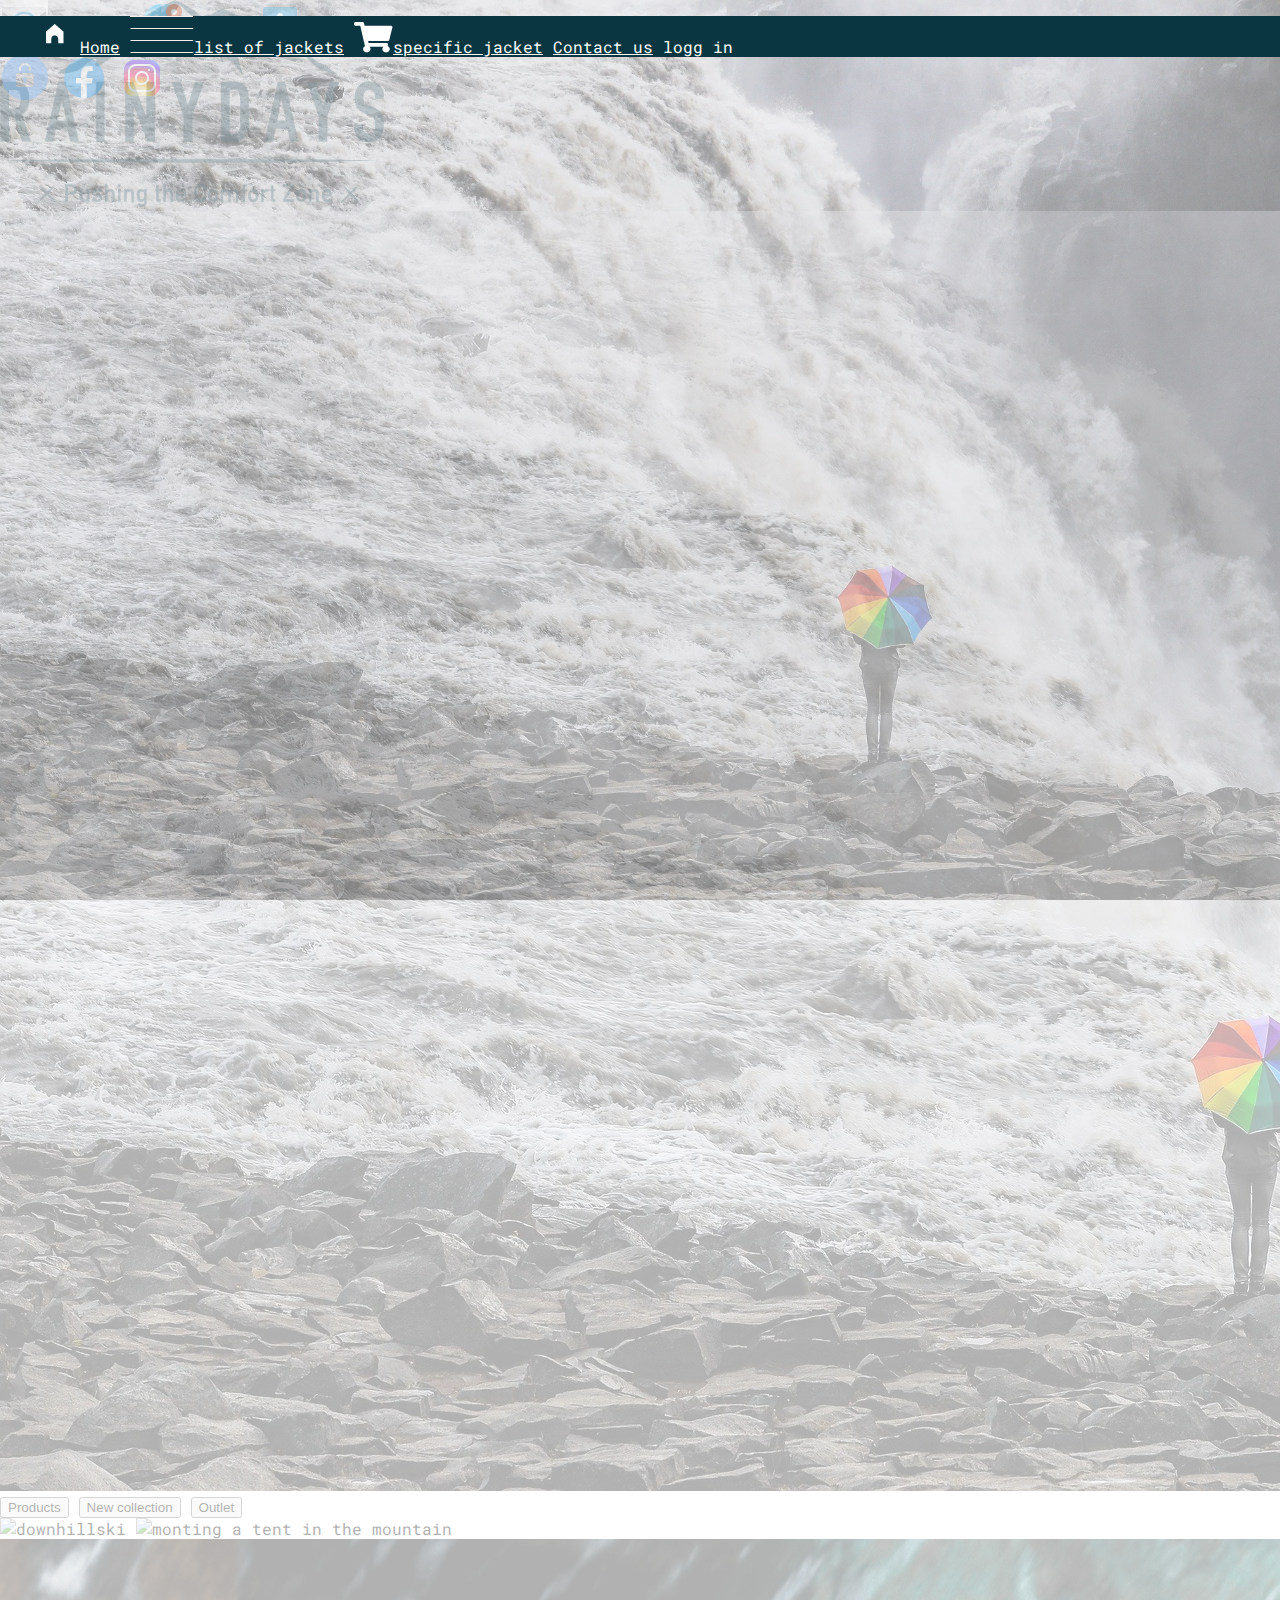
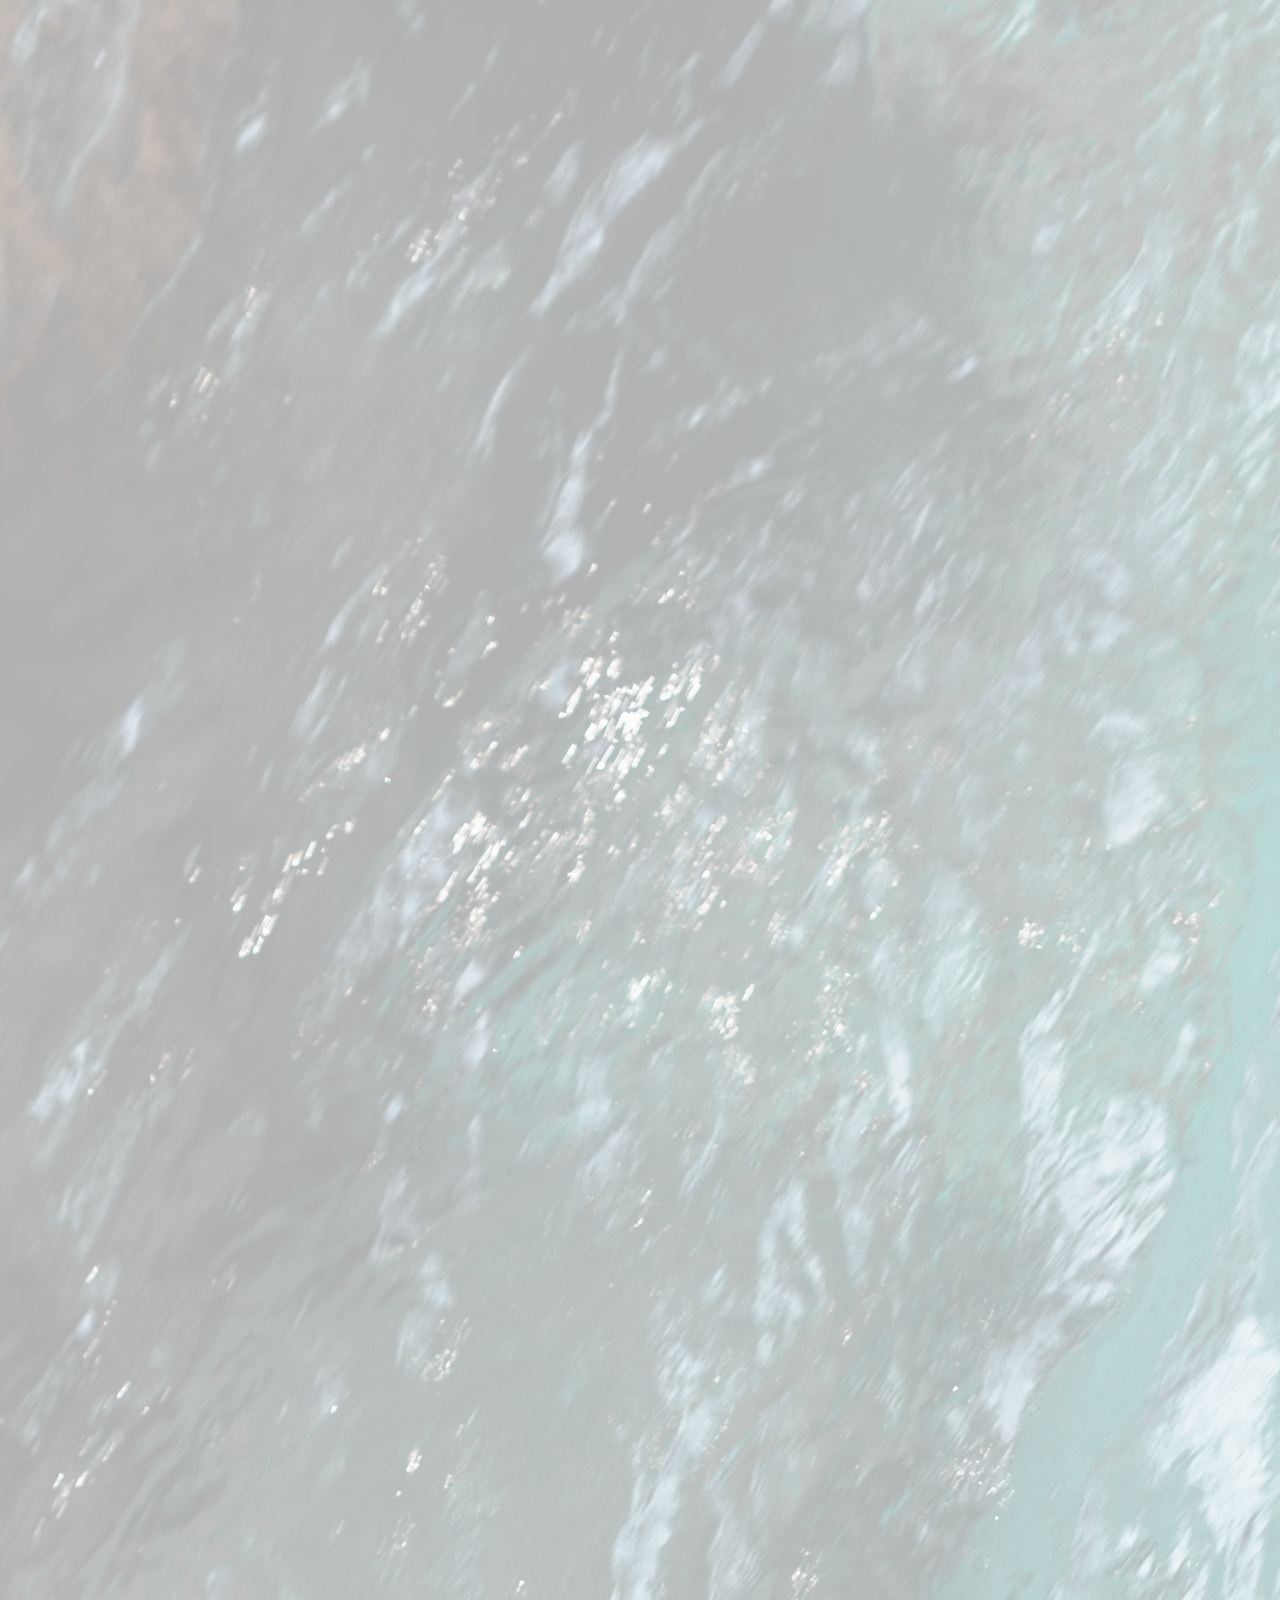
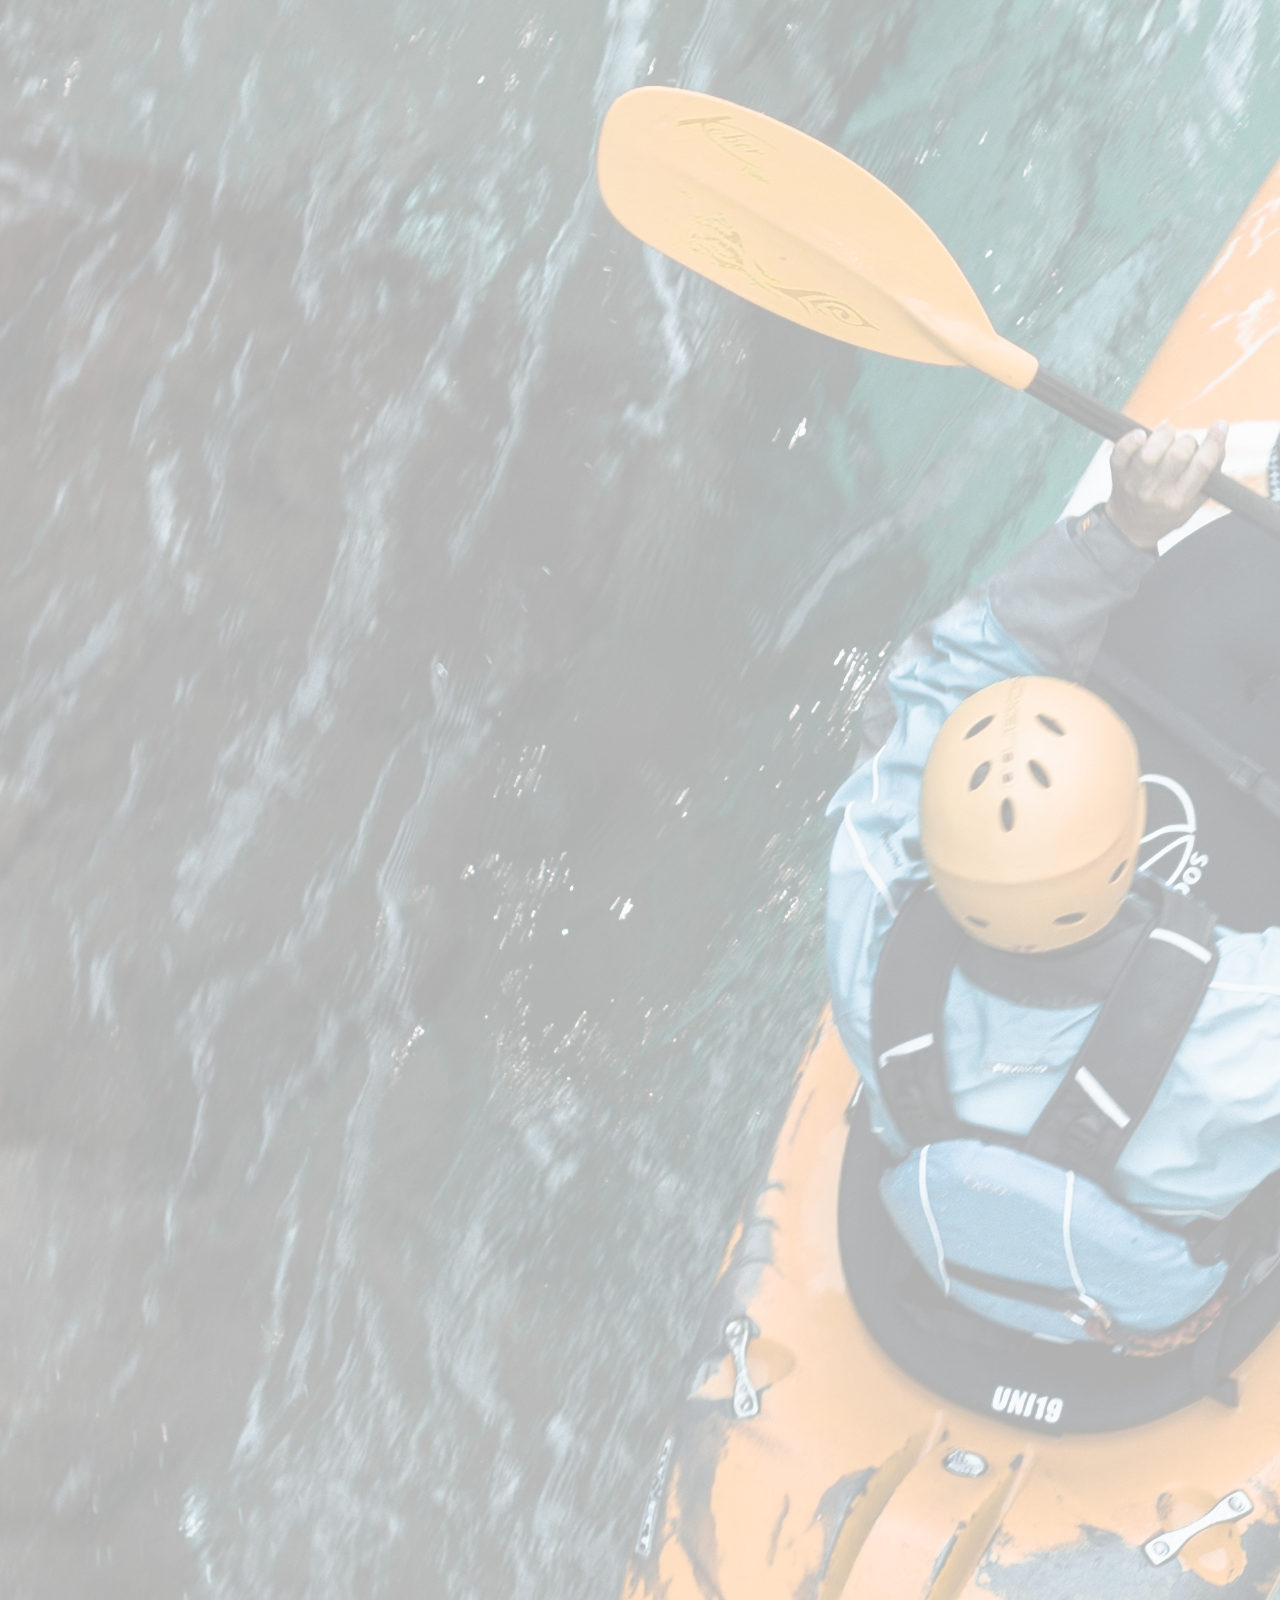
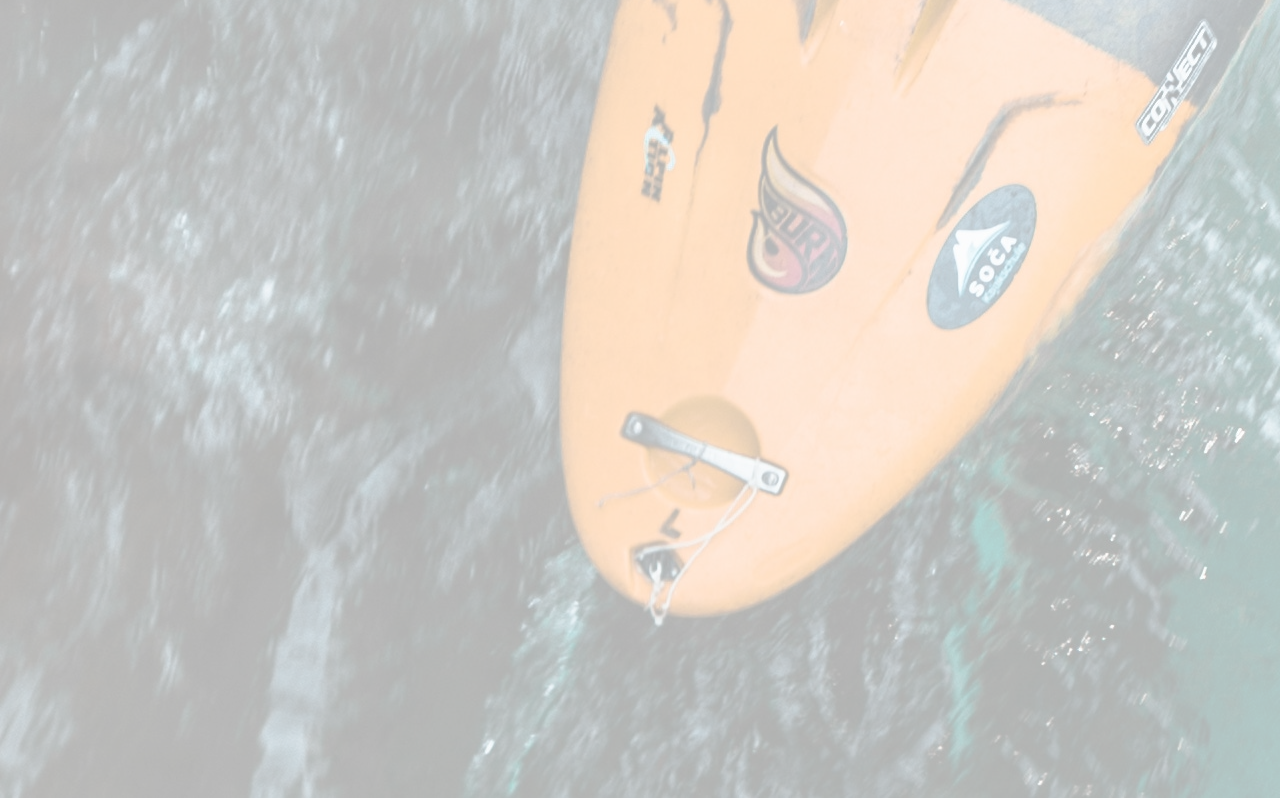
==== index.html @ 4266ea6f "this is a nightmare!" ====
<!DOCTYPE html>
<html lang="en">
<head>
  <meta charset="UTF-8">
  <meta http-equiv="X-UA-Compatible" content="IE=edge">
  <meta name="viewport" content="width=device-width, initial-scale=1.0">
  <meta name="description" content="This is my index page of my first website page coding, course assigment HTML and CSS">
  <link rel="stylesheet" href="css/style.css">
  <link href="https://fonts.googleapis.com/css2?family=Roboto+Mono:wght@200&display=swap" rel="stylesheet">
<title>Rainydays | Home</title>
</head>
<body>
  <header>
    <nav>
      <ul>
        <li> <img src="icons\ico nav home.png" alt="icon home"><a href="index.html" class="active"></a></li>
        <li><a href="index.html"class="active">Home</a></li>
        <li><img src="icons\iconscrolllines.png" alt="scroll lines"><a href="procucts/list of jackets.html"class="active">list of jackets</a></li>
        <li><img src="icons\Iconshoppingcart.png" alt="shopping cart"><a href="procucts/a jacket specific page.html" class="active">specific jacket</a></li>
        <li><a href="contact.html" class="active" >Contact us</a></li>
        <li>logg in</li>
        </li>
      </ul>
    </nav>
  </header>
  <main class="waterfall">
    <div>
      <img src="images\RainyDays_Logo white.png" alt="logoRainydays" class="logo">
    </div>
    <div>
      <img src="images\waterfall.jpg" alt="waterfall">
    </div>
    <section>
      <button>Products <a href="procucts/list of jackets.html"class="cta-buttom"></a></button>
      <button>New collection</button class="cta-buttom" >
      <button>Outlet</button class="cta-buttom">
    </section>
    <section>
      <div>
        <img src="images\downhillski.jpg" alt="downhillski" class="index_images" >
        <img src="images\iso-republic-hiking-0768.jpg" alt="monting a tent in the mountain"class="index_images">
        <img src="images\yellowkayakk.jpg" alt="yellowkayakk on the river"class="index_images">
      </div>
    </section>


  </main>
  <footer class="waterfall">
    <section>
      <nav>
        <img src="icons\icone-mail.png" alt="e-mail"> <a href="contact.html">contact</a>
        <img src="icons/iconlocation.png" alt="location"> <a href="about.html">about</a>
        <img src="icons/iconinformation.png" alt="information">
      </nav>
    </section>
    <section>
      <nav>
        <img src="icons/iconsecure.png" alt="security">
        <img src="icons/iconfacebook.png" alt="facebook">
        <img src="icons/iconinstagram.png" alt="instagram">
      </nav>
    </section>
  </footer>
</body>
</html>
---- css/style.css ----
@font-face {
  font-family: "Roboto mono", monospace;
  src: url(https://fonts.googleapis.com/css2?family=Roboto+Mono:wght@200&display=swap)
    format ("truetype");
}

body {
  font-family: "Roboto mono", Verdana, Geneva, Tahoma, sans-serif;
}

body {
  margin: 0%;
  padding: 0%;
  background: url(images\waterfall.jpg);
}

html {
  font-family: "Roboto mono", Verdana, Tahoma, sans-serif;
}

.logo {
  width: fit-content;
  max-width: 30%;
  z-index: 100%;
}

nav li {
  display: inline-block;
  color: white;
  text-decoration: dotted;
}

header {
  background-color: #0a3641;
}

.active {
  color: white;
}

.cta-buttom {
  background: #f2921d;
}

.waterfall {
  background-image: url(../images/waterfall.jpg);
  background-size: cover;
  opacity: 30%;
  background-repeat: no-repeat;
  position: absolute;
  left: 0px;
  top: 0px;
  right: 0px;
  bottom: 0px;
  z-index: -1;
  opacity: 30%;
}
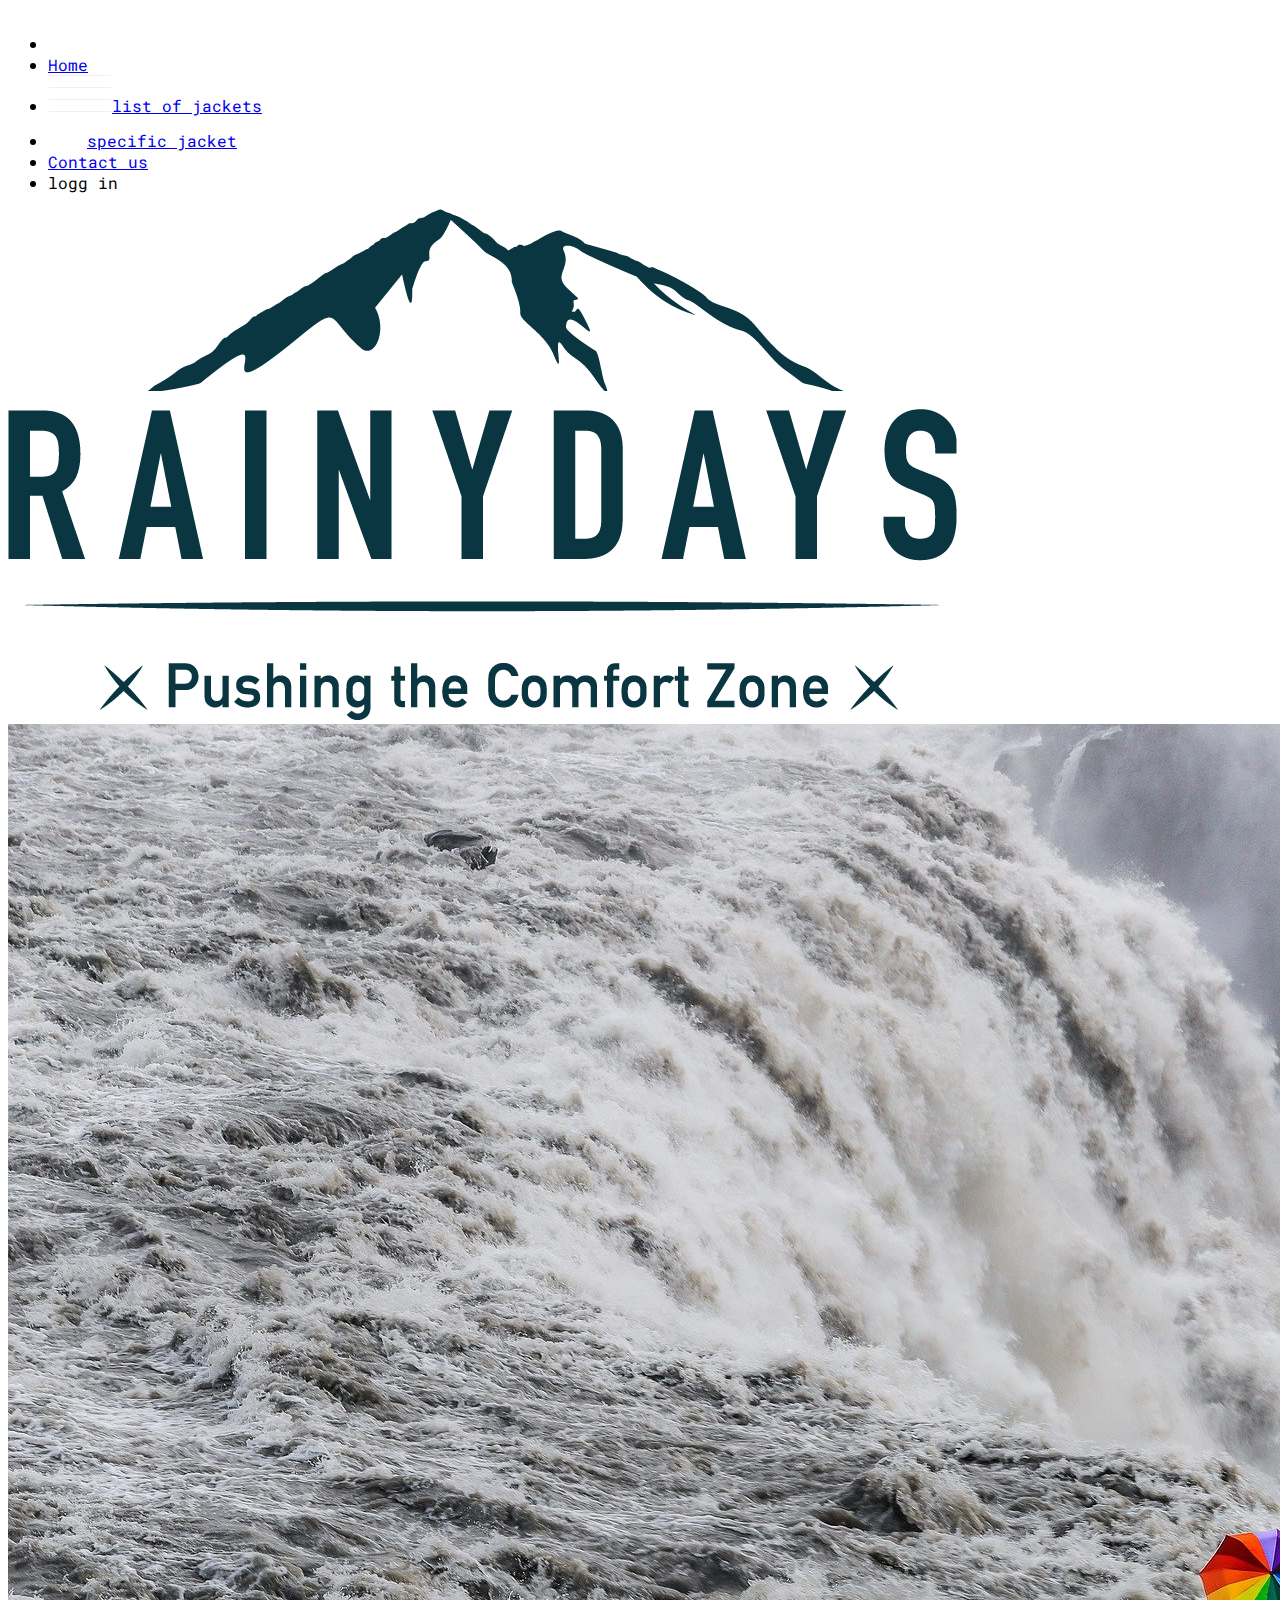
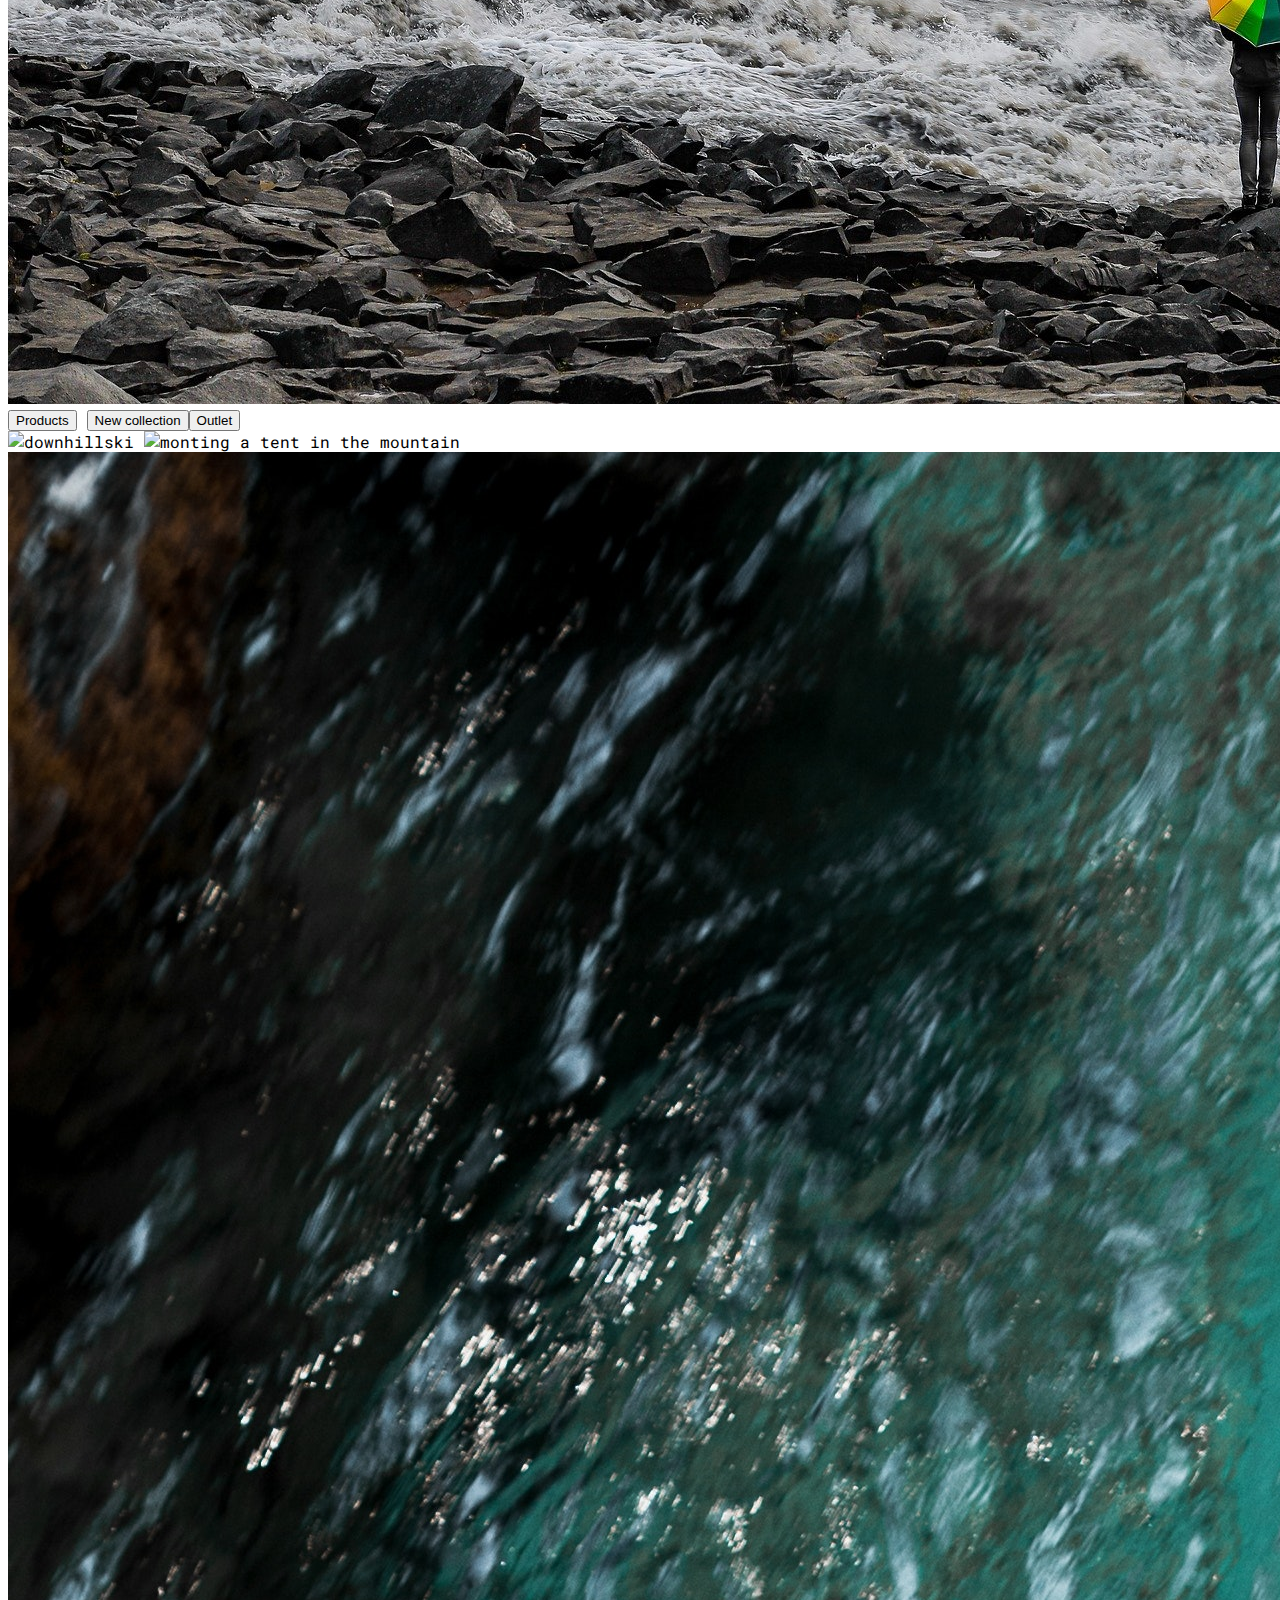
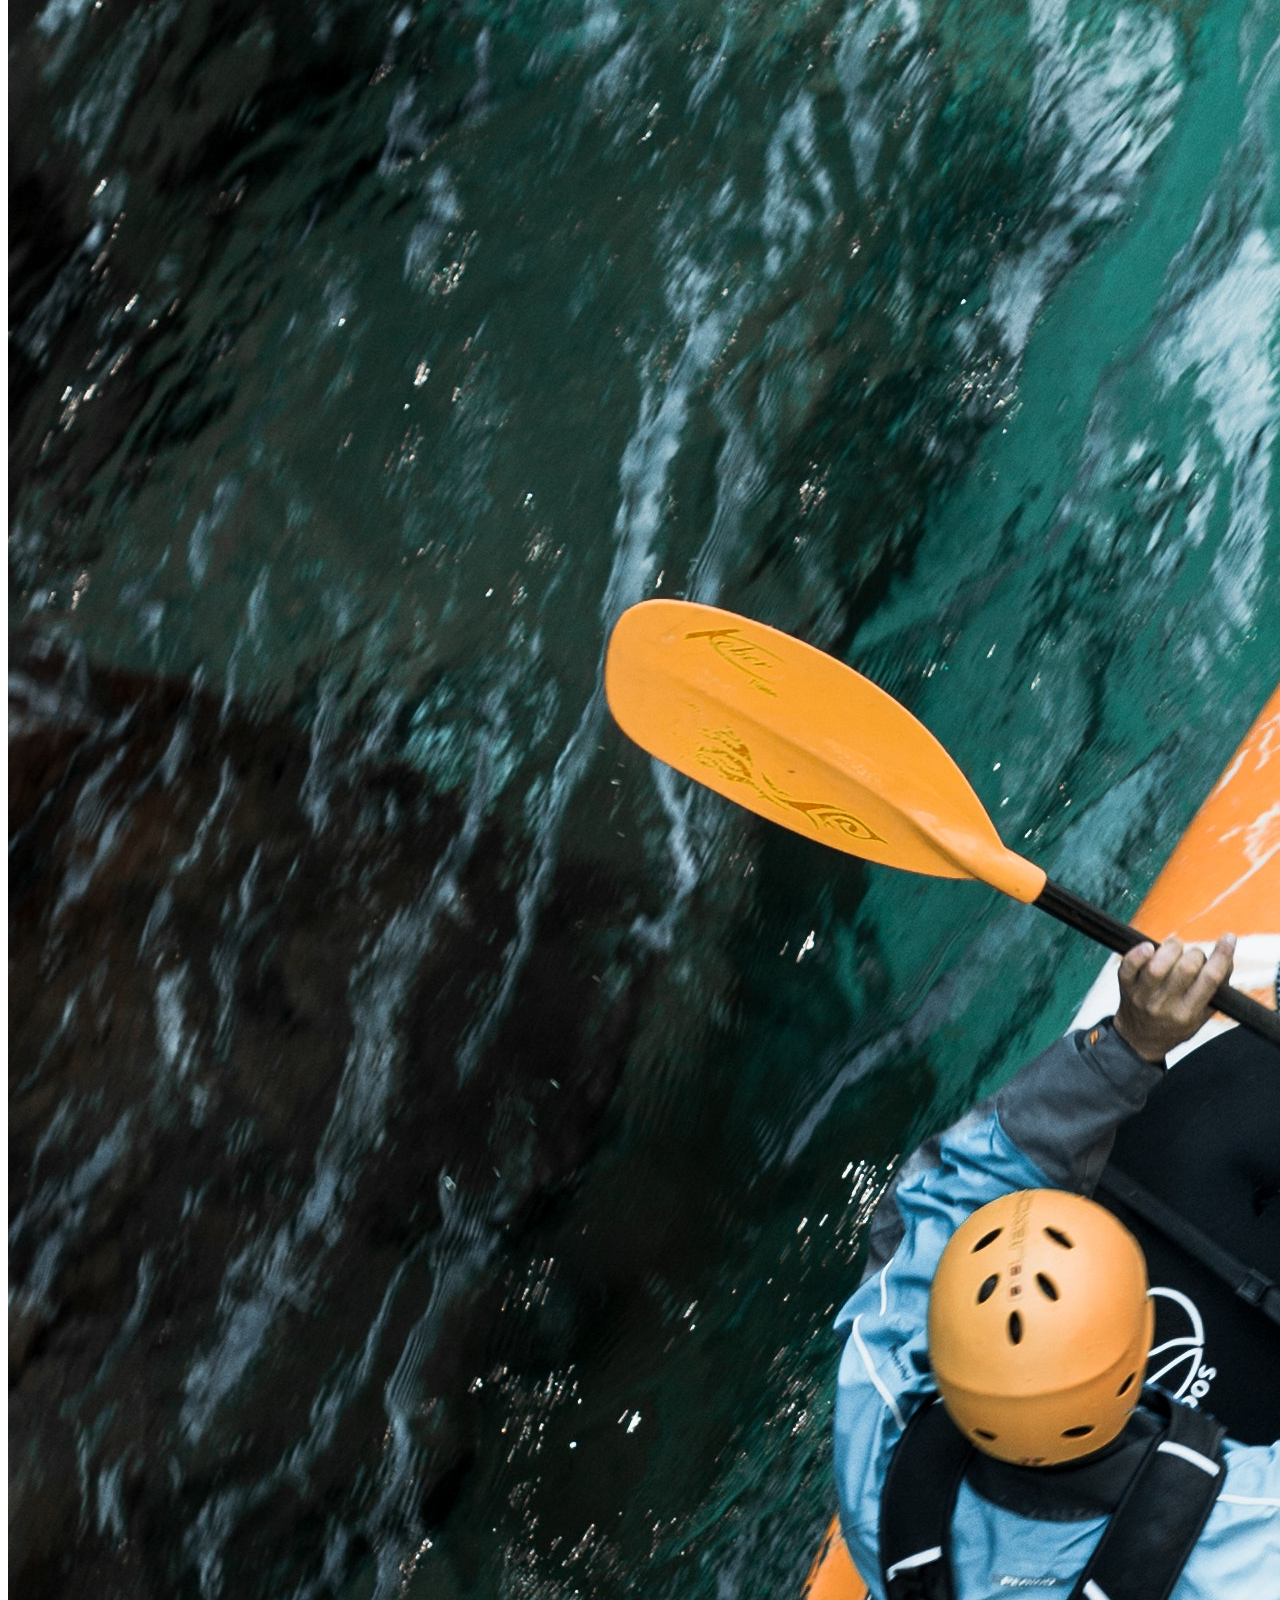
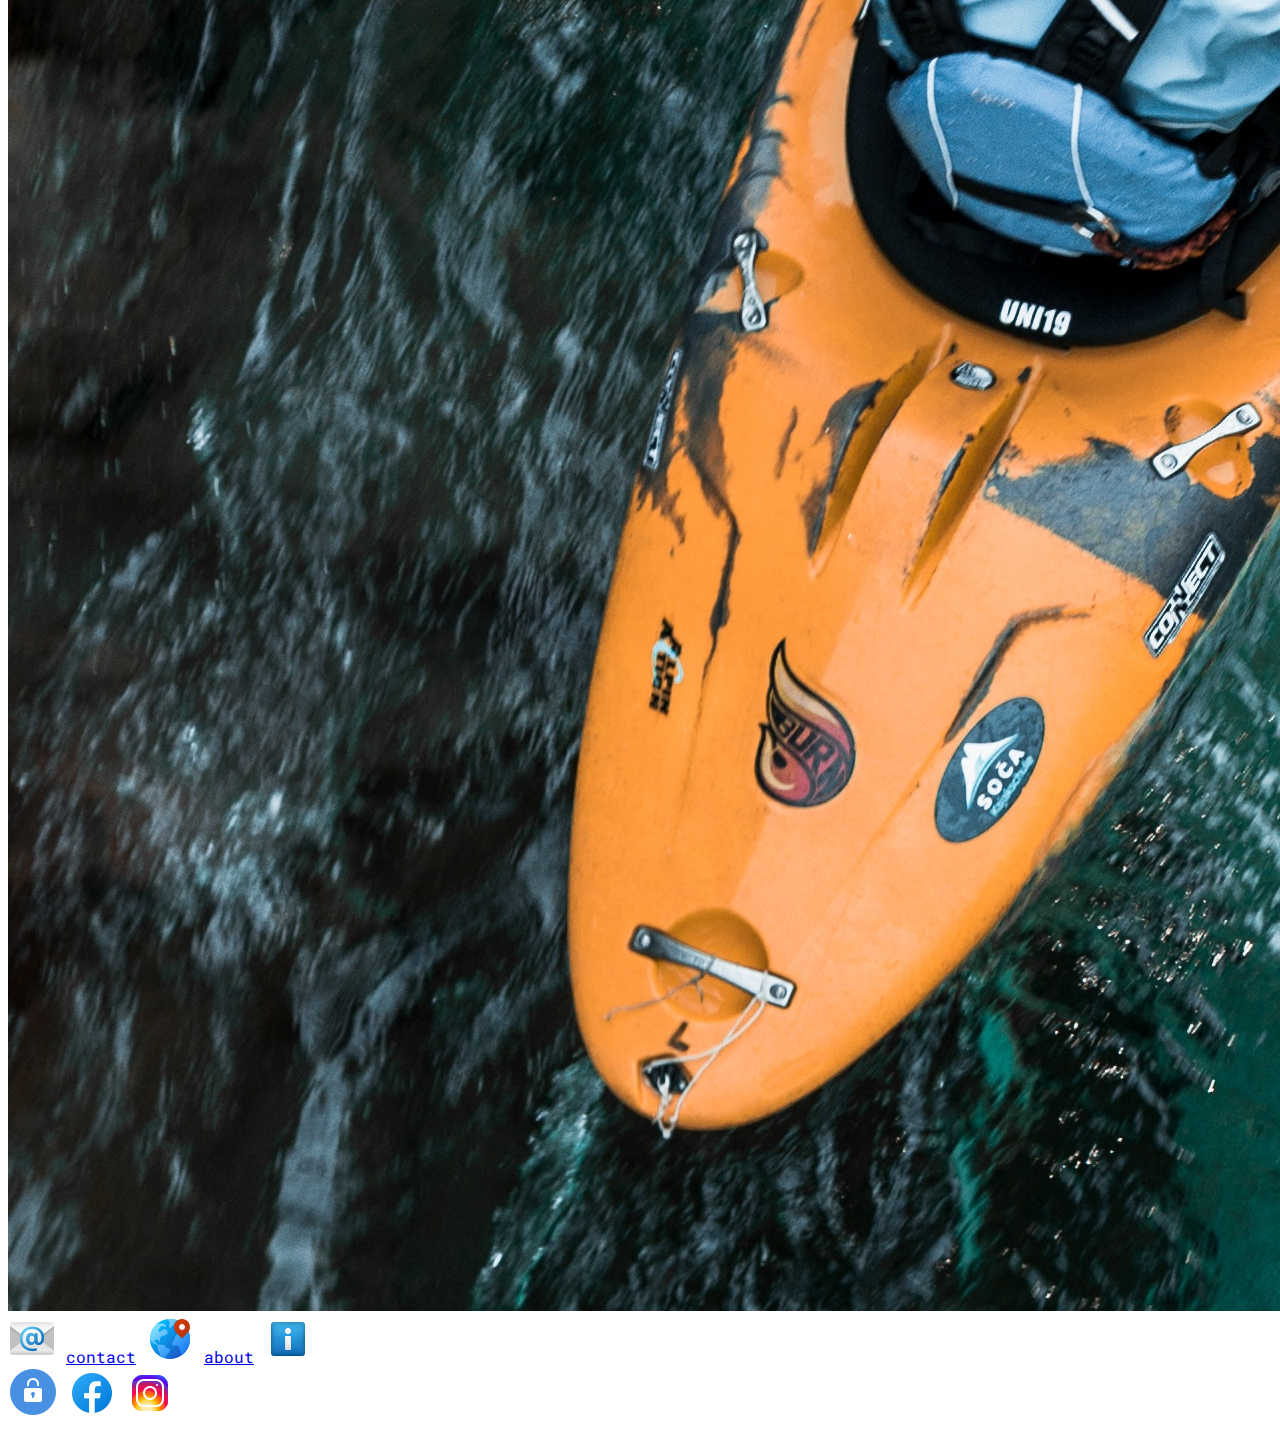
==== commit 5ea4d516: "omg" ====
--- a/index.html
+++ b/index.html
@@ -15,35 +15,33 @@
       <ul>
         <li> <img src="icons\ico nav home.png" alt="icon home"><a href="index.html" class="active"></a></li>
         <li><a href="index.html"class="active">Home</a></li>
-        <li><img src="icons\iconscrolllines.png" alt="scroll lines"><a href="procucts/list of jackets.html"class="active">list of jackets</a></li>
-        <li><img src="icons\Iconshoppingcart.png" alt="shopping cart"><a href="procucts/a jacket specific page.html" class="active">specific jacket</a></li>
+        <li><img src="icons\iconscrolllines.png" alt="scroll lines"><a href="products/list of jackets.html"class="active">list of jackets</a></li>
+        <li><img src="icons\Iconshoppingcart.png" alt="shopping cart"><a href="products/a jacket specific page.html" class="active">specific jacket</a></li>
         <li><a href="contact.html" class="active" >Contact us</a></li>
         <li>logg in</li>
         </li>
       </ul>
     </nav>
   </header>
-  <main class="waterfall">
+  <main>
     <div>
-      <img src="images\RainyDays_Logo white.png" alt="logoRainydays" class="logo">
+      <img src="images\RainyDays_Logo white.png" alt="logoRainydays">
     </div>
     <div>
       <img src="images\waterfall.jpg" alt="waterfall">
     </div>
     <section>
-      <button>Products <a href="procucts/list of jackets.html"class="cta-buttom"></a></button>
-      <button>New collection</button class="cta-buttom" >
-      <button>Outlet</button class="cta-buttom">
+      <button>Products <a href="products/list of jackets.html"></a></button>
+      <button>New collection</button" >
+      <button>Outlet</button>
     </section>
     <section>
       <div>
-        <img src="images\downhillski.jpg" alt="downhillski" class="index_images" >
-        <img src="images\iso-republic-hiking-0768.jpg" alt="monting a tent in the mountain"class="index_images">
-        <img src="images\yellowkayakk.jpg" alt="yellowkayakk on the river"class="index_images">
+        <img src="images\downhillski.jpg" alt="downhillski">
+        <img src="images\iso-republic-hiking-0768.jpg" alt="monting a tent in the mountain">
+        <img src="images\yellowkayakk.jpg" alt="yellowkayakk on the river">
       </div>
     </section>
-
-
   </main>
   <footer class="waterfall">
     <section>
--- a/css/style.css
+++ b/css/style.css
@@ -1,5 +1,6 @@
 @font-face {
   font-family: "Roboto mono", monospace;
+
   src: url(https://fonts.googleapis.com/css2?family=Roboto+Mono:wght@200&display=swap)
     format ("truetype");
 }
@@ -7,51 +8,3 @@
 body {
   font-family: "Roboto mono", Verdana, Geneva, Tahoma, sans-serif;
 }
-
-body {
-  margin: 0%;
-  padding: 0%;
-  background: url(images\waterfall.jpg);
-}
-
-html {
-  font-family: "Roboto mono", Verdana, Tahoma, sans-serif;
-}
-
-.logo {
-  width: fit-content;
-  max-width: 30%;
-  z-index: 100%;
-}
-
-nav li {
-  display: inline-block;
-  color: white;
-  text-decoration: dotted;
-}
-
-header {
-  background-color: #0a3641;
-}
-
-.active {
-  color: white;
-}
-
-.cta-buttom {
-  background: #f2921d;
-}
-
-.waterfall {
-  background-image: url(../images/waterfall.jpg);
-  background-size: cover;
-  opacity: 30%;
-  background-repeat: no-repeat;
-  position: absolute;
-  left: 0px;
-  top: 0px;
-  right: 0px;
-  bottom: 0px;
-  z-index: -1;
-  opacity: 30%;
-}
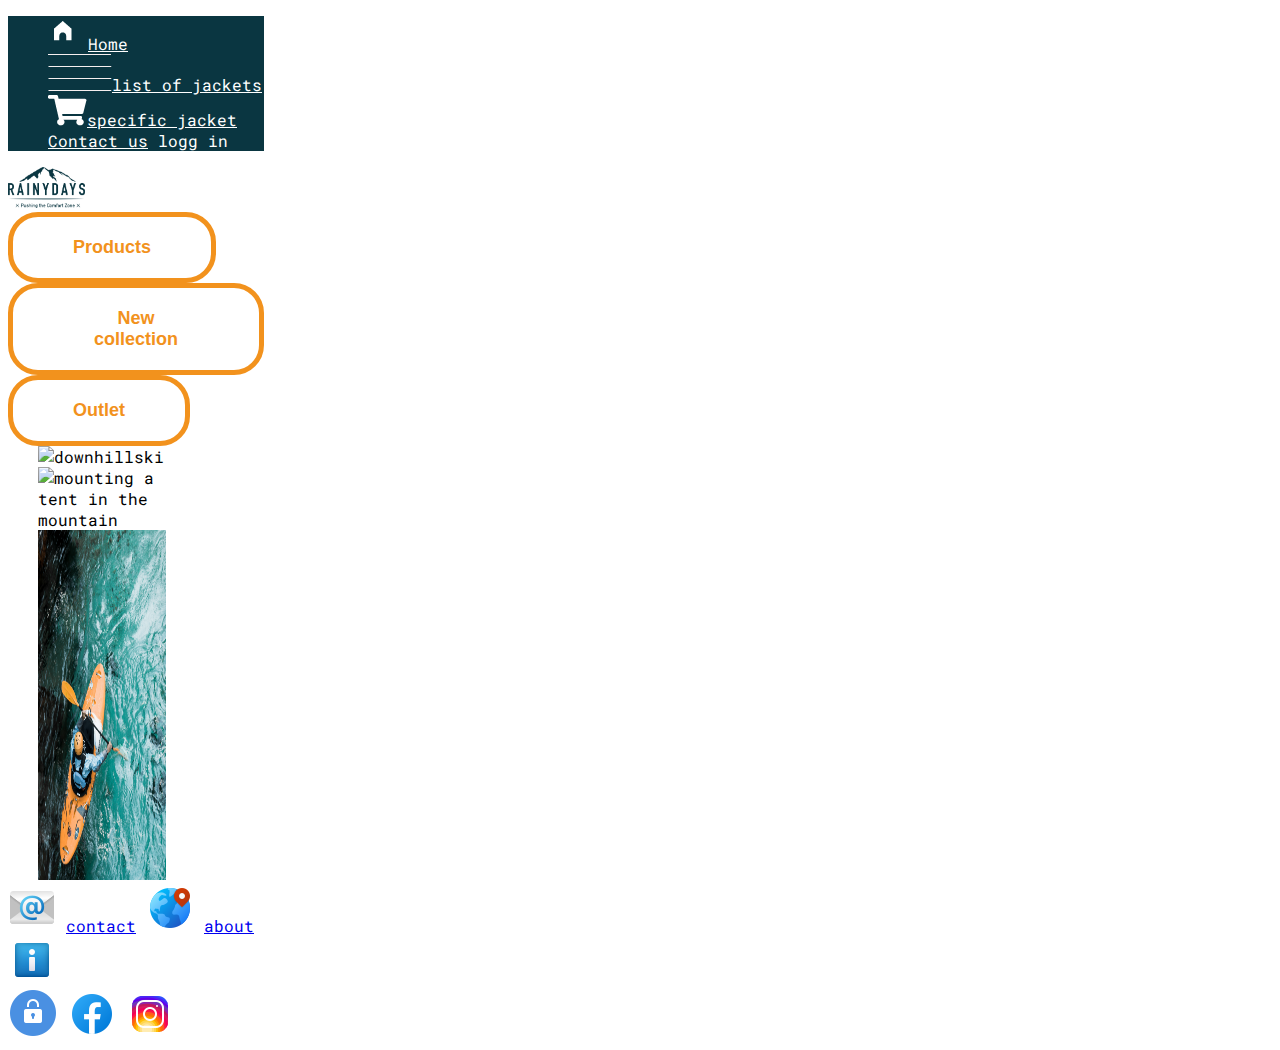
==== commit 46ea5e0d: "one thing at a time..." ====
--- a/index.html
+++ b/index.html
@@ -9,7 +9,7 @@
   <link href="https://fonts.googleapis.com/css2?family=Roboto+Mono:wght@200&display=swap" rel="stylesheet">
 <title>Rainydays | Home</title>
 </head>
-<body>
+<body class="waterfall">
   <header>
     <nav>
       <ul>
@@ -23,27 +23,24 @@
       </ul>
     </nav>
   </header>
+
   <main>
     <div>
-      <img src="images\RainyDays_Logo white.png" alt="logoRainydays">
+      <img src="images\RainyDays_Logo white.png" alt="logoRainydays" class="logo">
     </div>
-    <div>
-      <img src="images\waterfall.jpg" alt="waterfall">
-    </div>
-    <section>
-      <button>Products <a href="products/list of jackets.html"></a></button>
+    <section class="buttonlist">
+      <button>Products</button><a href="products/list of jackets.html"></a>
       <button>New collection</button" >
       <button>Outlet</button>
-    </section>
-    <section>
       <div>
-        <img src="images\downhillski.jpg" alt="downhillski">
-        <img src="images\iso-republic-hiking-0768.jpg" alt="monting a tent in the mountain">
-        <img src="images\yellowkayakk.jpg" alt="yellowkayakk on the river">
+        <img src="images\downhillski.jpg" alt="downhillski" class="downhillski"> 
+        <img src="images\iso-republic-hiking-0768.jpg" alt="mounting a tent in the mountain" class="mountingtent">
+        <img src="images\yellowkayak.jpg" alt="yellowkayak on the river" class="yellowkayak">
       </div>
     </section>
   </main>
-  <footer class="waterfall">
+
+  <footer>
     <section>
       <nav>
         <img src="icons\icone-mail.png" alt="e-mail"> <a href="contact.html">contact</a>
--- a/css/style.css
+++ b/css/style.css
@@ -8,3 +8,62 @@
 body {
   font-family: "Roboto mono", Verdana, Geneva, Tahoma, sans-serif;
 }
+
+.logo { 
+  width: fit-content; 
+  max-width: 30%; 
+} 
+
+nav li { 
+  display: inline-block; 
+  color: white; 
+  text-decoration: dotted; 
+} 
+
+header { 
+  background-color: #0a3641; 
+  color: white;
+} 
+
+.active {
+  color: white;
+}
+
+.waterfall {
+  background-position: right;
+  width: fit-content;
+  max-width: 20%;
+}
+
+button {
+  background-color: white;
+  border-color: #F2921D;
+  border-style: solid;
+  color: #F2921D;
+  font-size: large;
+  font-weight: bold;
+  border-width: 5px;
+  border-radius: 30px;
+  cursor: pointer;
+  padding-left: 60px;
+  padding-top: 20px;
+  padding-bottom: 20px;
+  padding-right: 60px;
+}
+
+.buttonlist {
+  display: inline;
+  position: relative;
+}
+
+.downhillski , .mountingtent , .yellowkayak {
+  width: fit-content;
+  height: fit-content;
+  width: 350px;
+  height: 350px;
+  max-width: 50%;
+  max-height: 50%;
+  margin-left: 30px;
+  margin-right: 30px;
+}
+
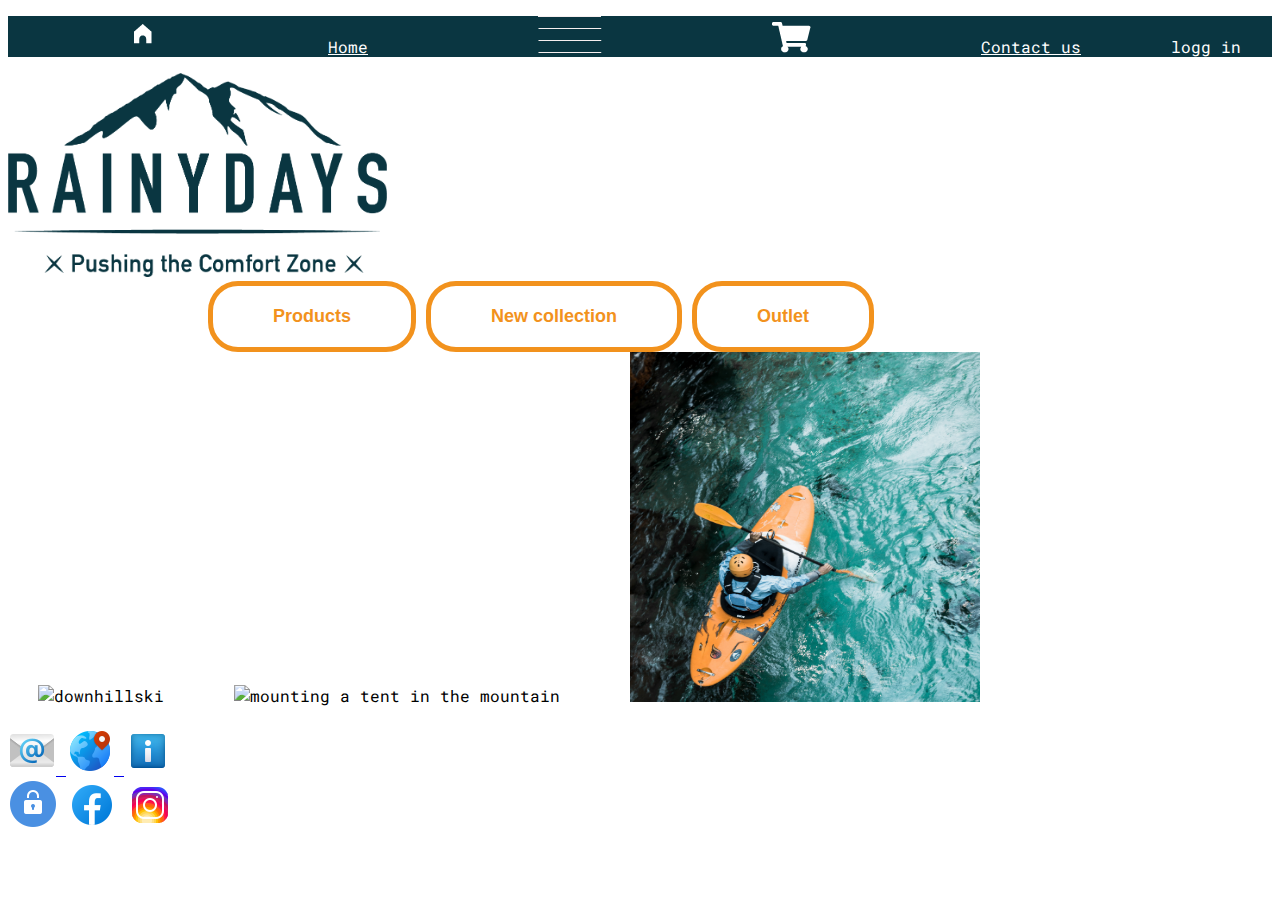
==== commit ba4ba0c7: "getting to be more interactive" ====
--- a/index.html
+++ b/index.html
@@ -9,14 +9,24 @@
   <link href="https://fonts.googleapis.com/css2?family=Roboto+Mono:wght@200&display=swap" rel="stylesheet">
 <title>Rainydays | Home</title>
 </head>
-<body class="waterfall">
+<body>
   <header>
     <nav>
       <ul>
-        <li> <img src="icons\ico nav home.png" alt="icon home"><a href="index.html" class="active"></a></li>
-        <li><a href="index.html"class="active">Home</a></li>
-        <li><img src="icons\iconscrolllines.png" alt="scroll lines"><a href="products/list of jackets.html"class="active">list of jackets</a></li>
-        <li><img src="icons\Iconshoppingcart.png" alt="shopping cart"><a href="products/a jacket specific page.html" class="active">specific jacket</a></li>
+        <li>
+          <a href="index.html" class="active">
+          <img src="icons\ico nav home.png" alt="icon home"></a>
+        </li>
+        <li><a href="index.html"class="active">Home</a>
+        </li>
+        <li>
+          <a href="products/list of jackets.html"class="active">
+          <img src="icons\iconscrolllines.png" alt="scroll lines"></a>
+        </li>
+        <li>
+          <a href="products/a jacket specific page.html" class="active">
+          <img src="icons\Iconshoppingcart.png" alt="shopping cart"></a>
+        </li>
         <li><a href="contact.html" class="active" >Contact us</a></li>
         <li>logg in</li>
         </li>
@@ -29,9 +39,10 @@
       <img src="images\RainyDays_Logo white.png" alt="logoRainydays" class="logo">
     </div>
     <section class="buttonlist">
-      <button>Products</button><a href="products/list of jackets.html"></a>
-      <button>New collection</button" >
-      <button>Outlet</button>
+      <a href="products/list of jackets.html">
+      <button>Products</button class="buttonproducts"></a>
+      <button>New collection</button class="buttonnewcollection">
+      <button>Outlet</button class="buttonoutlet">
       <div>
         <img src="images\downhillski.jpg" alt="downhillski" class="downhillski"> 
         <img src="images\iso-republic-hiking-0768.jpg" alt="mounting a tent in the mountain" class="mountingtent">
@@ -43,8 +54,10 @@
   <footer>
     <section>
       <nav>
-        <img src="icons\icone-mail.png" alt="e-mail"> <a href="contact.html">contact</a>
-        <img src="icons/iconlocation.png" alt="location"> <a href="about.html">about</a>
+        <a href="contact.html">
+        <img src="icons\icone-mail.png" alt="e-mail"> </a>
+        <a href="about.html">
+        <img src="icons/iconlocation.png" alt="location"> </a>
         <img src="icons/iconinformation.png" alt="information">
       </nav>
     </section>
--- a/css/style.css
+++ b/css/style.css
@@ -27,6 +27,7 @@
 
 .active {
   color: white;
+  padding: 80px;
 }
 
 .waterfall {
@@ -52,9 +53,14 @@
 }
 
 .buttonlist {
-  display: inline;
-  position: relative;
+  display:inline;
+  position:inherit;
+  margin-left: 200px;
+  margin-right: 200px;
+  margin-bottom: 50px;
+  margin-top: 50px;
 }
+
 
 .downhillski , .mountingtent , .yellowkayak {
   width: fit-content;
@@ -67,3 +73,64 @@
   margin-right: 30px;
 }
 
+.yellowgirl {
+  width: fit-content;
+  height: fit-content;
+  width: 150px;
+  height: 150px;
+  max-width: 50%;
+  max-height: 50%;
+  padding-left: 50%;
+}
+
+.girltopmountain {
+  width: fit-content;
+  height: fit-content;
+  width: 150px;
+  height: 150px;
+  max-width: 50%;
+  max-height: 50%;
+  padding-left: 50%;
+}
+
+/*create 5 columns that floats next to each other*/
+.gallery {
+  width: 90%;
+  margin: auto;
+  display: grid;
+  grid-template-columns: repeat(5, 1fr);
+  grip-gap: 5 px
+}
+
+.jackets {
+  width: fit-content;
+  height: fit-content;
+  width: 150px;
+  height: 200px;
+  max-width: 50%;
+  max-height: 50%;
+  margin-left: 10px;
+  margin-right: 10px;
+}
+
+.column {
+  float: left;
+  width: 30%;
+  padding: auto;
+}
+
+/*clear floats after the columns*/
+.column:after {
+  content;
+  display: table;
+  clear: both; 
+}
+  
+.jacketschoice {
+  display:inline;
+  position:inherit;
+  margin-left: 200px;
+  margin-right: 200px;
+  margin-bottom: 50px;
+  margin-top: 50px;
+}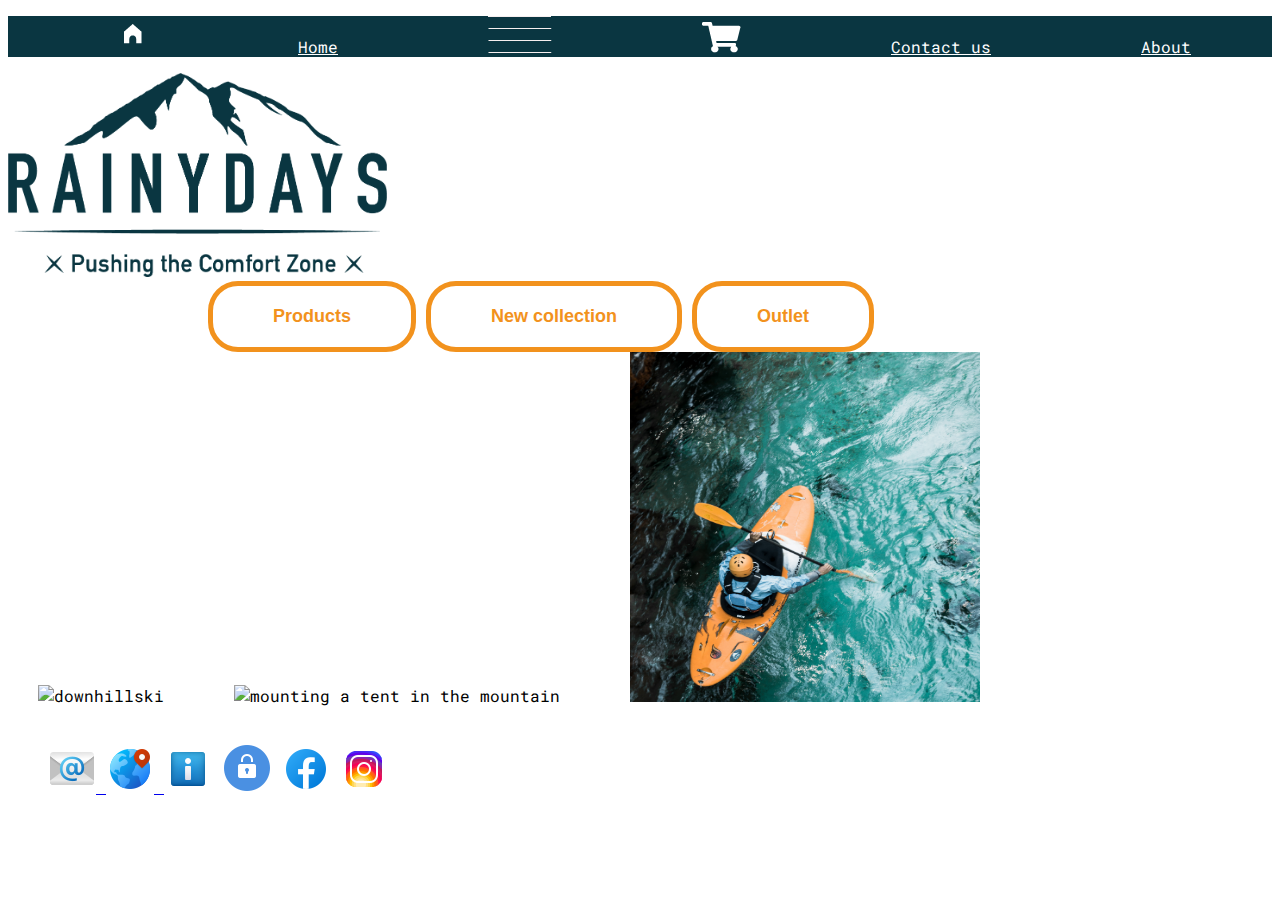
==== commit 937fa0b4: "LAST VERSION" ====
--- a/index.html
+++ b/index.html
@@ -28,7 +28,7 @@
           <img src="icons\Iconshoppingcart.png" alt="shopping cart"></a>
         </li>
         <li><a href="contact.html" class="active" >Contact us</a></li>
-        <li>logg in</li>
+        <li><a href="about.html" class="active"> About </a></li>
         </li>
       </ul>
     </nav>
@@ -52,22 +52,20 @@
   </main>
 
   <footer>
-    <section>
-      <nav>
-        <a href="contact.html">
-        <img src="icons\icone-mail.png" alt="e-mail"> </a>
-        <a href="about.html">
-        <img src="icons/iconlocation.png" alt="location"> </a>
-        <img src="icons/iconinformation.png" alt="information">
-      </nav>
-    </section>
-    <section>
-      <nav>
-        <img src="icons/iconsecure.png" alt="security">
-        <img src="icons/iconfacebook.png" alt="facebook">
-        <img src="icons/iconinstagram.png" alt="instagram">
-      </nav>
-    </section>
-  </footer>
+    <nav>
+      <ul>
+        <li>
+          <a href="contact.html">
+          <img src="icons\icone-mail.png" alt="e-mail"> </a>
+          <a href="about.html">
+          <img src="icons/iconlocation.png" alt="location"> </a>
+          <img src="icons/iconinformation.png" alt="information">
+          <img src="icons/iconsecure.png" alt="security">
+          <img src="icons/iconfacebook.png" alt="facebook">
+          <img src="icons/iconinstagram.png" alt="instagram">
+        </li>
+      </ul>
+    </nav>
+</footer>
 </body>
 </html>
--- a/css/style.css
+++ b/css/style.css
@@ -27,7 +27,7 @@
 
 .active {
   color: white;
-  padding: 80px;
+  padding: 70px;
 }
 
 .waterfall {
@@ -76,8 +76,8 @@
 .yellowgirl {
   width: fit-content;
   height: fit-content;
-  width: 150px;
-  height: 150px;
+  width: 400px;
+  height: 300px;
   max-width: 50%;
   max-height: 50%;
   padding-left: 50%;
@@ -90,7 +90,7 @@
   height: 150px;
   max-width: 50%;
   max-height: 50%;
-  padding-left: 50%;
+  padding-left: 100%;
 }
 
 /*create 5 columns that floats next to each other*/
@@ -100,6 +100,13 @@
   display: grid;
   grid-template-columns: repeat(5, 1fr);
   grip-gap: 5 px
+}
+
+/*clear floats after the columns*/
+.column:after {
+  content;
+  display: table;
+  clear: both; 
 }
 
 .jackets {
@@ -119,12 +126,7 @@
   padding: auto;
 }
 
-/*clear floats after the columns*/
-.column:after {
-  content;
-  display: table;
-  clear: both; 
-}
+
   
 .jacketschoice {
   display:inline;
@@ -133,4 +135,62 @@
   margin-right: 200px;
   margin-bottom: 50px;
   margin-top: 50px;
-}+}
+
+.contact {
+  display: grid;
+  grid-template-columns: 30% 30% 30%;
+  max-width: 950px;
+  margin: 0 auto
+}
+
+.orangejacket-1{
+  display:inline-flex
+  -moz-grid-line
+}
+.sendform label {
+  display: block;
+}
+
+.footer {
+  display: inline-block;
+}
+
+.orangejacket {
+  width: fit-content;
+  height: fit-content;
+  width: 400px;
+  height: 300px;
+  max-width: 50%;
+  max-height: 50%;
+  padding-left: 50%;
+}
+
+.girllake {
+  width: fit-content;
+  height: fit-content;
+  width: 400px;
+  height: 300px;
+  max-width: 50%;
+  max-height: 50%;
+  padding-left: 50%;
+}
+
+.addtocart{
+  font-size: 60px;
+  padding: auto;
+}
+
+#shoppingcart {
+  background-color: #F2921D;
+}
+
+.orangejacket2 {
+  width: fit-content;
+  height: fit-content;
+  width: 200px;
+  height: 300px;
+  max-width: 50%;
+  max-height: 50%;
+}
+
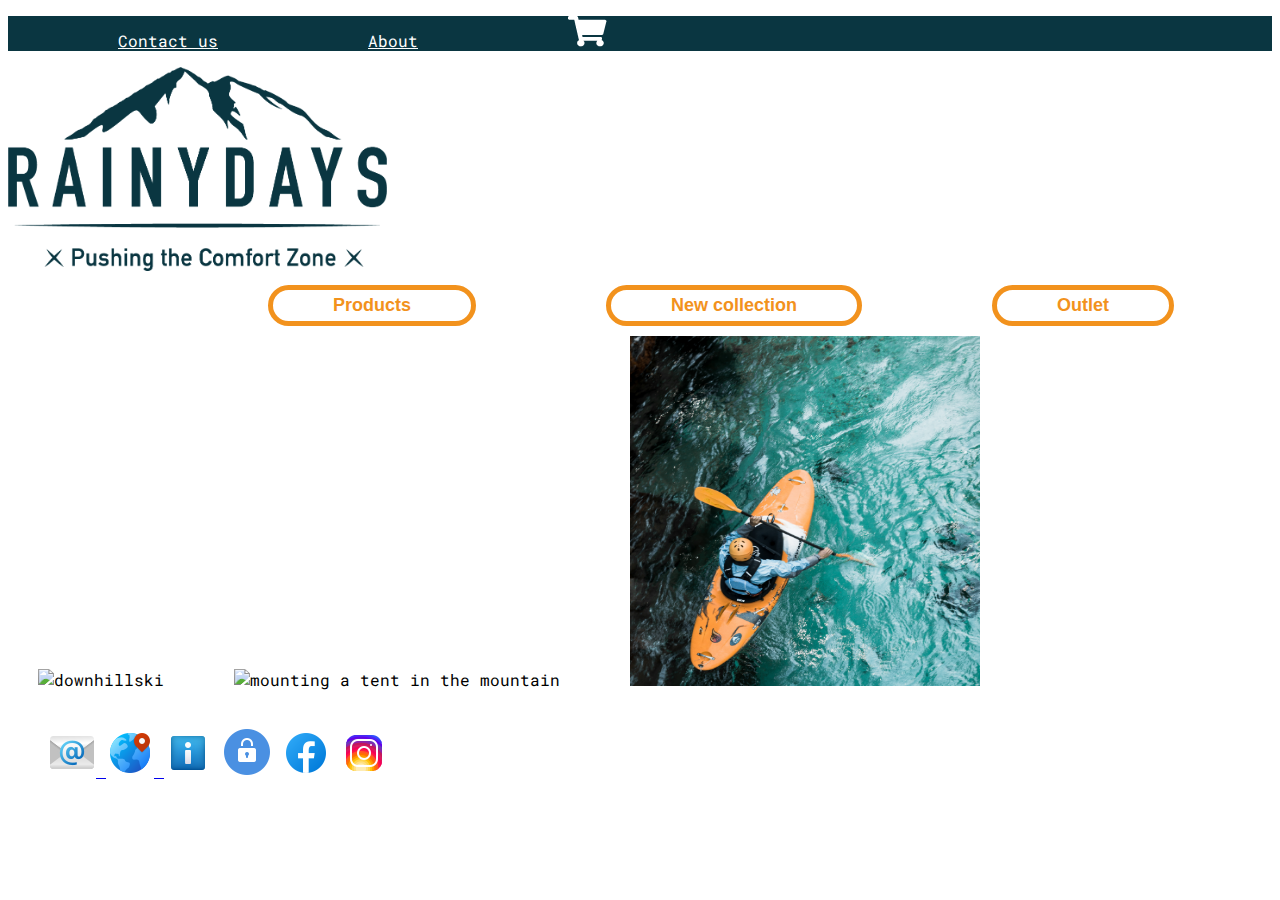
==== commit 847f0c34: "i did something....." ====
--- a/index.html
+++ b/index.html
@@ -1,6 +1,17 @@
 <!DOCTYPE html>
 <html lang="en">
 <head>
+  <!-- Hotjar Tracking Code for my site -->
+<script>
+  (function(h,o,t,j,a,r){
+      h.hj=h.hj||function(){(h.hj.q=h.hj.q||[]).push(arguments)};
+      h._hjSettings={hjid:3259370,hjsv:6};
+      a=o.getElementsByTagName('head')[0];
+      r=o.createElement('script');r.async=1;
+      r.src=t+h._hjSettings.hjid+j+h._hjSettings.hjsv;
+      a.appendChild(r);
+  })(window,document,'https://static.hotjar.com/c/hotjar-','.js?sv=');
+</script>
   <meta charset="UTF-8">
   <meta http-equiv="X-UA-Compatible" content="IE=edge">
   <meta name="viewport" content="width=device-width, initial-scale=1.0">
@@ -13,22 +24,12 @@
   <header>
     <nav>
       <ul>
-        <li>
-          <a href="index.html" class="active">
-          <img src="icons\ico nav home.png" alt="icon home"></a>
-        </li>
-        <li><a href="index.html"class="active">Home</a>
-        </li>
-        <li>
-          <a href="products/list of jackets.html"class="active">
-          <img src="icons\iconscrolllines.png" alt="scroll lines"></a>
+        <li><a href="contact.html" class="active" >Contact us</a></li>
+        <li><a href="about.html" class="active"> About </a></li>
         </li>
         <li>
           <a href="products/a jacket specific page.html" class="active">
           <img src="icons\Iconshoppingcart.png" alt="shopping cart"></a>
-        </li>
-        <li><a href="contact.html" class="active" >Contact us</a></li>
-        <li><a href="about.html" class="active"> About </a></li>
         </li>
       </ul>
     </nav>
@@ -36,7 +37,7 @@
 
   <main>
     <div>
-      <img src="images\RainyDays_Logo white.png" alt="logoRainydays" class="logo">
+      <a href="index.html"><img src="images\RainyDays_Logo white.png" alt="logoRainydays" class="logo"></a>
     </div>
     <section class="buttonlist">
       <a href="products/list of jackets.html">
--- a/css/style.css
+++ b/css/style.css
@@ -27,7 +27,7 @@
 
 .active {
   color: white;
-  padding: 70px;
+  padding: 30px 70px;
 }
 
 .waterfall {
@@ -46,19 +46,14 @@
   border-width: 5px;
   border-radius: 30px;
   cursor: pointer;
-  padding-left: 60px;
-  padding-top: 20px;
-  padding-bottom: 20px;
-  padding-right: 60px;
+  padding: 5px 60px;
+  margin: 10px 60px;
 }
 
 .buttonlist {
   display:inline;
   position:inherit;
-  margin-left: 200px;
-  margin-right: 200px;
-  margin-bottom: 50px;
-  margin-top: 50px;
+  margin: 50px 200px;
 }
 
 
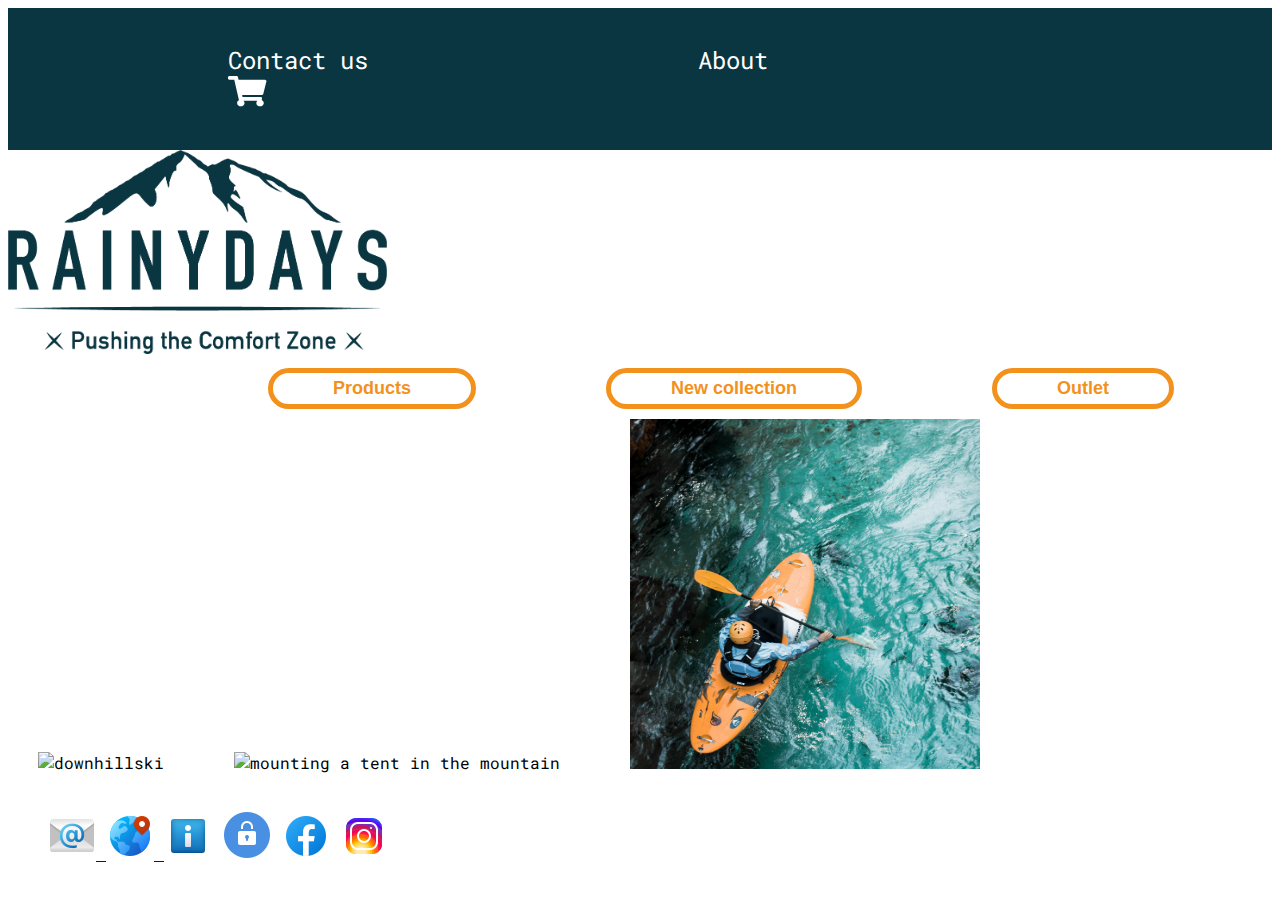
==== commit b9ad3243: "work in process" ====
--- a/index.html
+++ b/index.html
@@ -35,7 +35,7 @@
     </nav>
   </header>
 
-  <main>
+  <main class="container">
     <div>
       <a href="index.html"><img src="images\RainyDays_Logo white.png" alt="logoRainydays" class="logo"></a>
     </div>
--- a/css/style.css
+++ b/css/style.css
@@ -8,6 +8,15 @@
 body {
   font-family: "Roboto mono", Verdana, Geneva, Tahoma, sans-serif;
 }
+
+/* continue working on putting the background pic!!! 
+.container {
+  background-image: url('imgates/.waterfall.jpg');
+  background-size: cover;
+  background-position: center;
+  background-repeat: no-repeat;
+  background-color: rgb(red, green, blue, 0.5);
+}*/
 
 .logo { 
   width: fit-content; 
@@ -23,11 +32,15 @@
 header { 
   background-color: #0a3641; 
   color: white;
+  padding: 20px
 } 
 
 .active {
   color: white;
-  padding: 30px 70px;
+  padding: 30px 100px;
+  margin: 0 60px;
+  text-decoration: none;
+  font-size: 1.5rem;
 }
 
 .waterfall {
